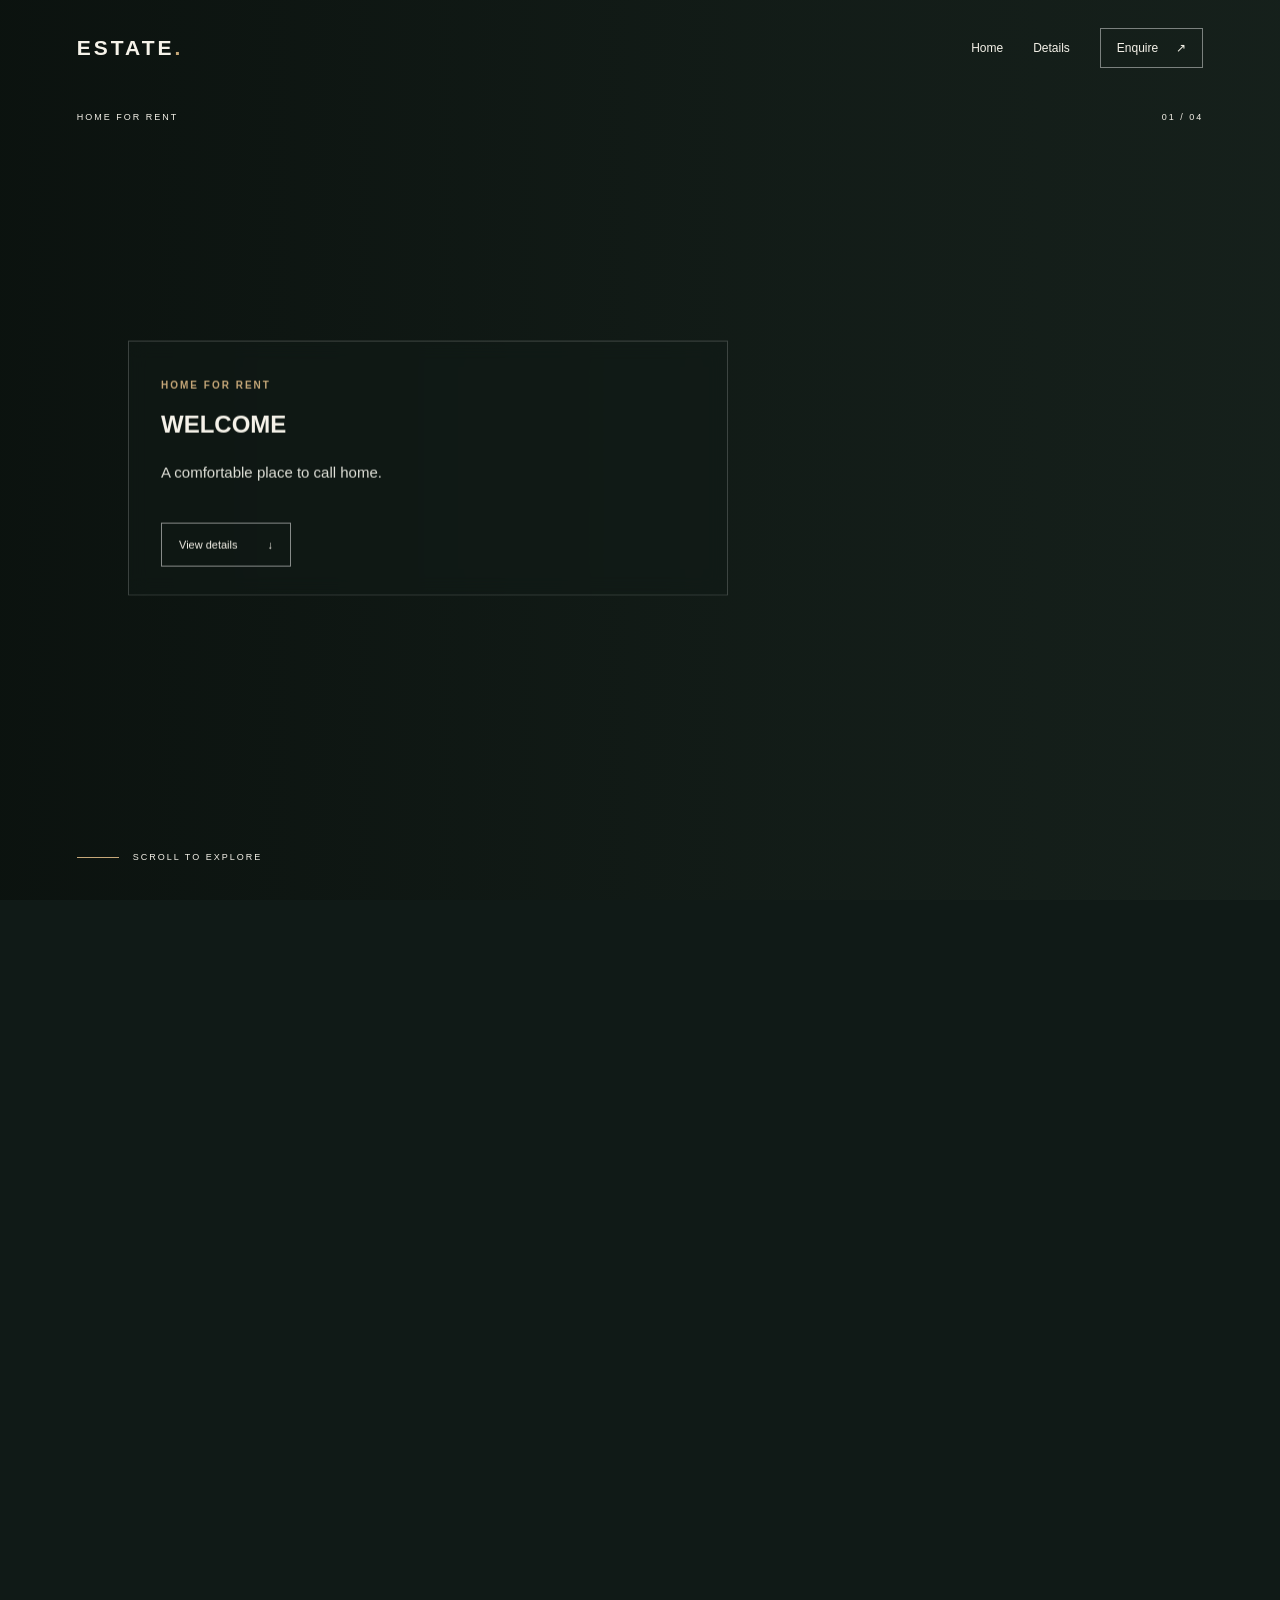
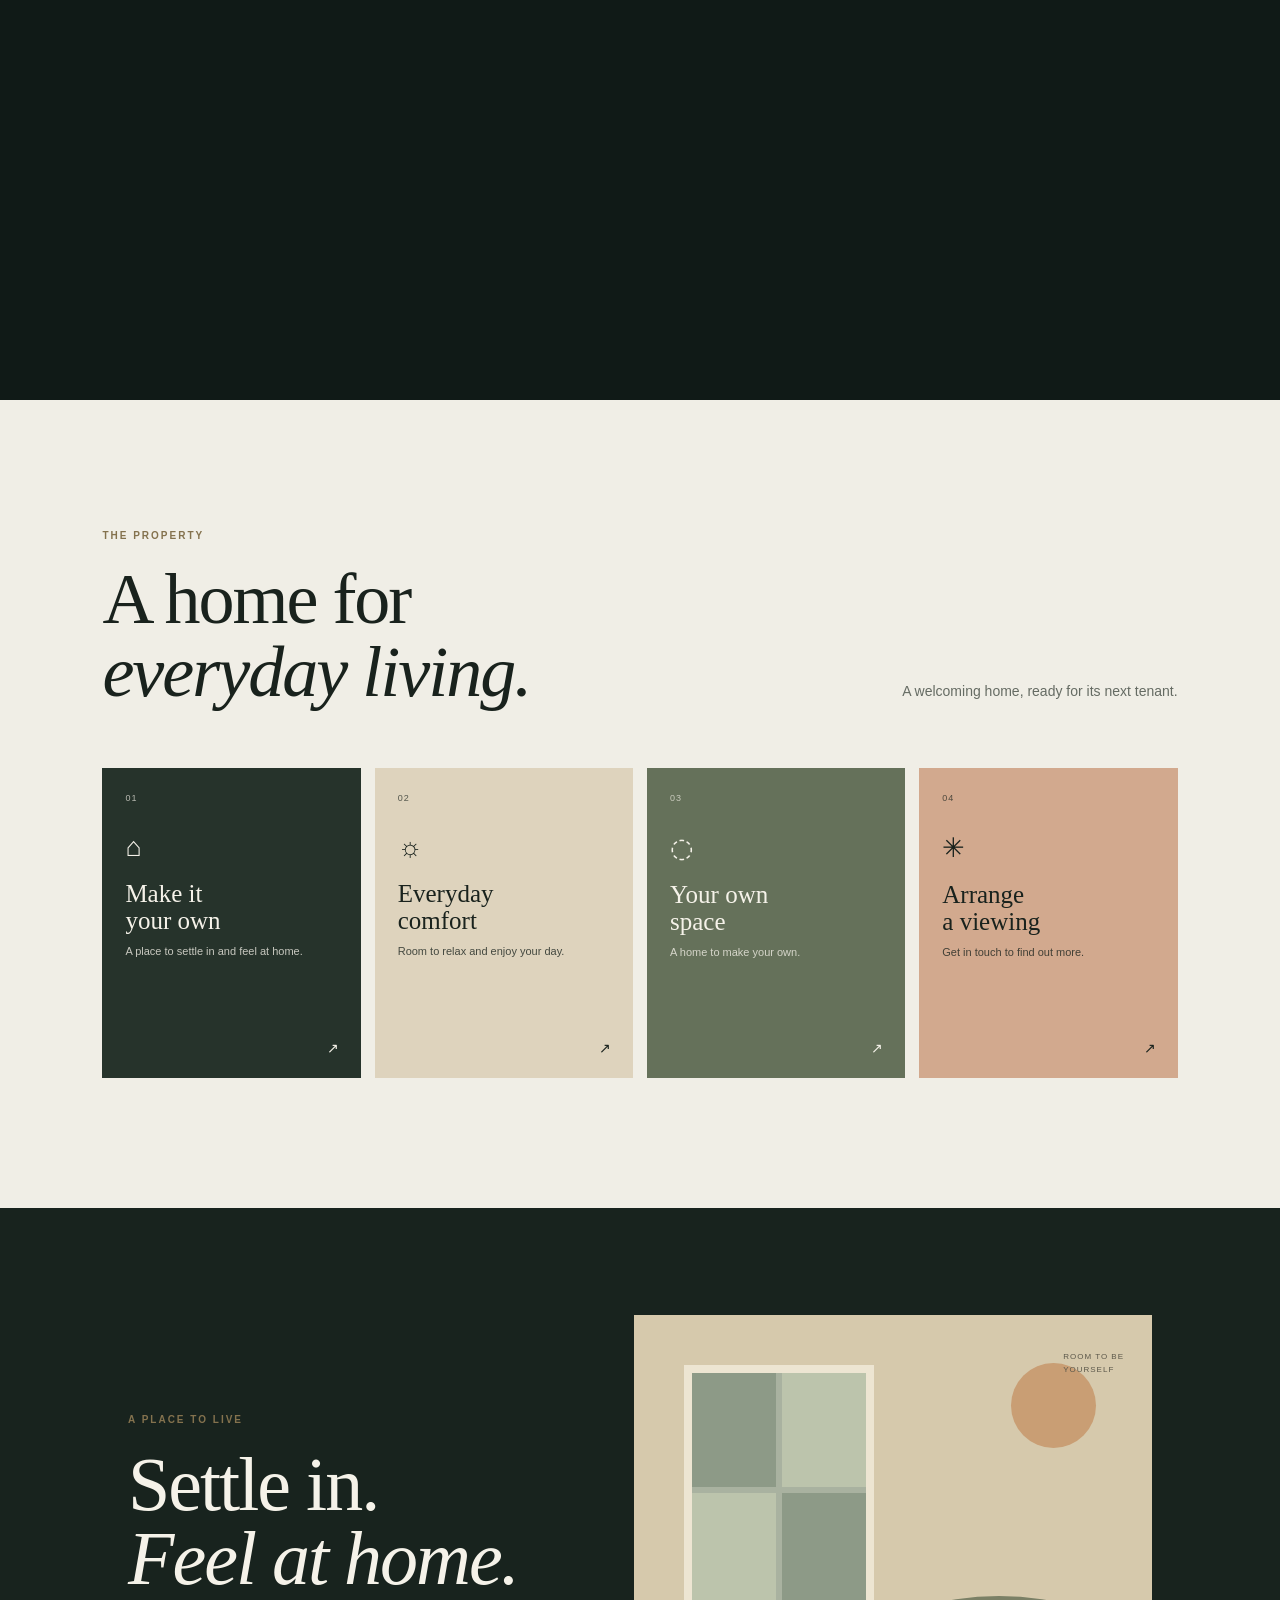
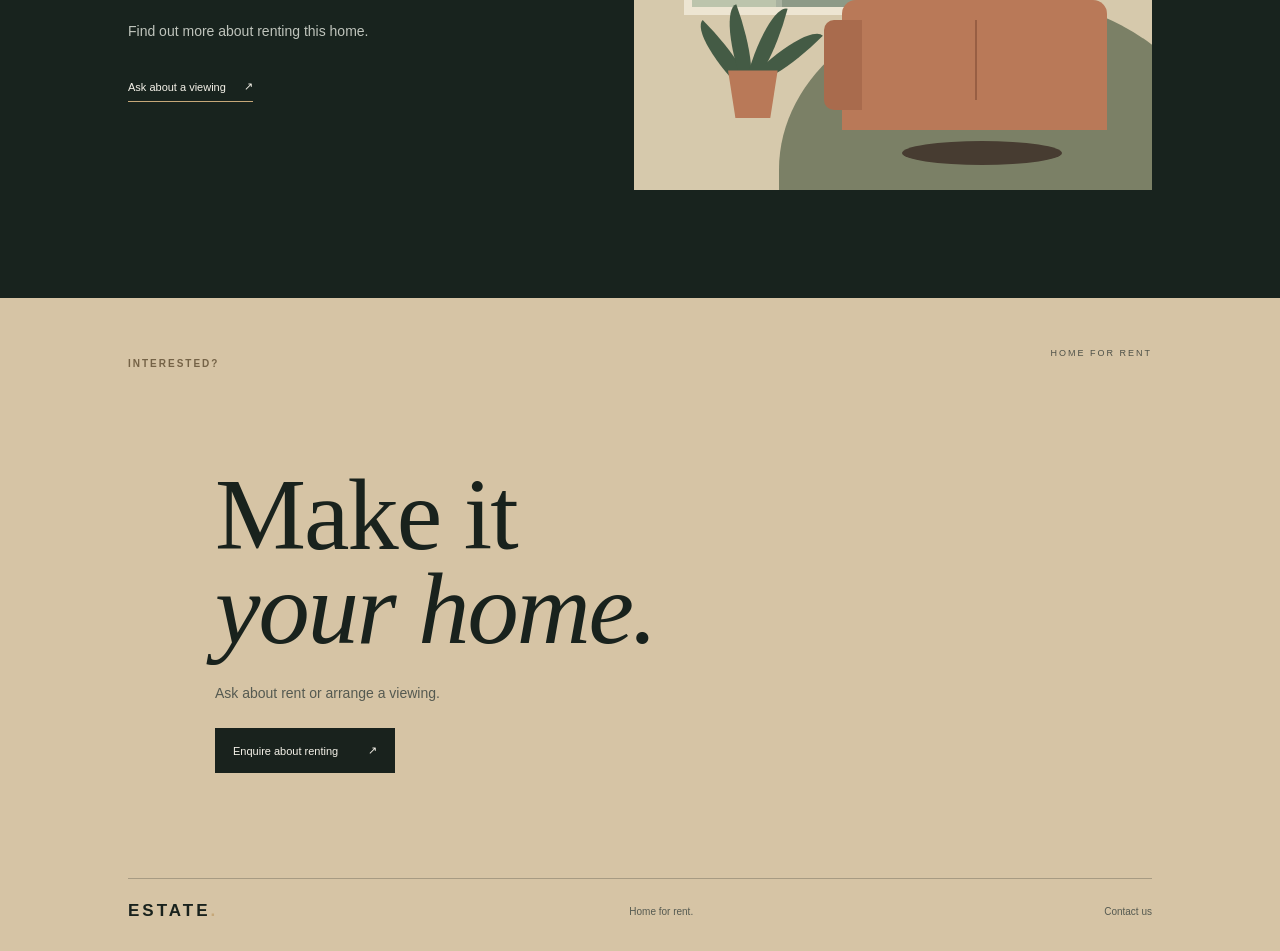
==== Real-estate/index.html @ 22d4f788 "Add real-estate rental landing page Co-authored-by: Copilot <223556219+Copilot@users.noreply.github." ====
<!DOCTYPE html>
<html lang="en">
<head>
  <meta charset="UTF-8">
  <meta name="viewport" content="width=device-width, initial-scale=1.0">
  <meta name="theme-color" content="#101a17">
  <meta name="description" content="Explore this home for rent and enquire about arranging a viewing.">
  <title>Estate | Home for Rent</title>
  <link rel="stylesheet" href="styles.css">
</head>
<body>
  <header class="navbar">
    <a href="#story" class="brand" aria-label="Estate home">ESTATE<span>.</span></a>
    <nav aria-label="Main navigation">
      <a href="#home">Home</a>
      <a href="#design">Details</a>
      <a href="#visit" class="nav-cta">Enquire <span aria-hidden="true">↗</span></a>
    </nav>
  </header>

  <main>
    <section id="story" class="scroll-story" aria-label="Home for rent">
      <div class="sticky-stage">
        <video
          id="propertyVideo"
          class="property-video"
          preload="auto"
          muted
          playsinline
          disablepictureinpicture
          aria-label="Scroll-controlled video tour of the residence"
        >
          <source src="assets/property-tour.mp4" type="video/mp4">
        </video>
        <div class="video-shade"></div>

        <div class="hero-topline">
          <span>HOME FOR RENT</span>
          <span id="progressLabel" aria-live="polite">01 / 04</span>
        </div>

        <div class="scene-card" id="sceneCard">
          <p class="eyebrow" id="sceneEyebrow">HOME FOR RENT</p>
          <h1 id="hero-title">WELCOME</h1>
          <p class="hero-description" id="sceneDescription">
            A comfortable place to call home.
          </p>
          <a href="#home" class="outline-button">View details <span aria-hidden="true">↓</span></a>
        </div>

        <a class="hero-scroll" href="#home"><span></span>SCROLL TO EXPLORE</a>
      </div>
    </section>

    <section id="home" class="overview-section" aria-labelledby="overview-title">
      <div class="section-heading">
        <p class="eyebrow">THE PROPERTY</p>
        <div class="heading-row">
          <h2 id="overview-title">A home for<br><em>everyday living.</em></h2>
          <p>
            A welcoming home, ready for its next tenant.
          </p>
        </div>
      </div>

      <div class="feature-grid">
        <article class="feature-card feature-card-dark">
          <span class="card-number">01</span>
          <span class="feature-icon" aria-hidden="true">⌂</span>
          <h3>Make it<br>your own</h3>
          <p>A place to settle in and feel at home.</p>
          <span class="card-mark" aria-hidden="true">↗</span>
        </article>
        <article class="feature-card feature-card-sand">
          <span class="card-number">02</span>
          <span class="feature-icon" aria-hidden="true">☼</span>
          <h3>Everyday<br>comfort</h3>
          <p>Room to relax and enjoy your day.</p>
          <span class="card-mark" aria-hidden="true">↗</span>
        </article>
        <article class="feature-card feature-card-olive">
          <span class="card-number">03</span>
          <span class="feature-icon" aria-hidden="true">◌</span>
          <h3>Your own<br>space</h3>
          <p>A home to make your own.</p>
          <span class="card-mark" aria-hidden="true">↗</span>
        </article>
        <article class="feature-card feature-card-clay">
          <span class="card-number">04</span>
          <span class="feature-icon" aria-hidden="true">✳</span>
          <h3>Arrange<br>a viewing</h3>
          <p>Get in touch to find out more.</p>
          <span class="card-mark" aria-hidden="true">↗</span>
        </article>
      </div>
    </section>

    <section id="design" class="design-section" aria-labelledby="design-title">
      <div class="design-copy">
        <p class="eyebrow">A PLACE TO LIVE</p>
        <h2 id="design-title">Settle in.<br><em>Feel at home.</em></h2>
        <p class="design-description">
          Find out more about renting this home.
        </p>
        <a href="#visit" class="text-link">Ask about a viewing <span aria-hidden="true">↗</span></a>
      </div>

      <div class="design-art" aria-label="A graphic illustration of a calm, considered living space" role="img">
        <div class="art-sun"></div>
        <div class="art-window">
          <span></span><span></span><span></span><span></span>
        </div>
        <div class="art-plant"><i></i><i></i><i></i><i></i><b></b></div>
        <div class="art-sofa"><span></span></div>
        <div class="art-table"></div>
        <p>ROOM TO BE<br>YOURSELF</p>
      </div>
    </section>

    <section id="visit" class="visit-section" aria-labelledby="visit-title">
      <div class="visit-topline">
        <p class="eyebrow">INTERESTED?</p>
        <span>HOME FOR RENT</span>
      </div>
      <div class="visit-content">
        <h2 id="visit-title">Make it<br><em>your home.</em></h2>
        <p>
          Ask about rent or arrange a viewing.
        </p>
        <a href="mailto:hello@example.com?subject=Rental%20enquiry" class="visit-button">
          Enquire about renting <span aria-hidden="true">↗</span>
        </a>
      </div>
      <footer class="site-footer">
        <a href="#story" class="brand">ESTATE<span>.</span></a>
        <span>Home for rent.</span>
        <a href="mailto:hello@example.com">Contact us</a>
      </footer>
    </section>
  </main>

  <script src="script.js"></script>
</body>
</html>
---- Real-estate/styles.css ----
:root {
  --bg: #101a17;
  --text: #f5f2e9;
  --muted: #bfc4bc;
  --accent: #c6a879;
  --paper: #f0eee6;
  --ink: #19221d;
}

* {
  box-sizing: border-box;
}

html {
  scroll-behavior: smooth;
  background: var(--bg);
  scroll-padding-top: 84px;
}

body {
  margin: 0;
  color: var(--text);
  background: var(--bg);
  font-family: Arial, Helvetica, sans-serif;
}

a {
  color: inherit;
  text-decoration: none;
}

.navbar {
  position: absolute;
  top: 0;
  left: 0;
  z-index: 3;
  width: 100%;
  display: flex;
  justify-content: space-between;
  align-items: center;
  padding: 28px 6%;
}

.brand {
  font-size: 21px;
  font-weight: 800;
  letter-spacing: 3px;
}

.brand span {
  color: var(--accent);
}

.navbar nav {
  display: flex;
  align-items: center;
  gap: 30px;
  font-size: 12px;
}

.navbar nav a:not(.nav-cta),
.site-footer a:last-child {
  transition: color 180ms ease;
}

.navbar nav a:not(.nav-cta):hover,
.site-footer a:last-child:hover {
  color: var(--accent);
}

.nav-cta {
  display: inline-flex;
  gap: 18px;
  align-items: center;
  border: 1px solid #ffffff70;
  padding: 12px 16px;
  transition: background 180ms ease, color 180ms ease;
}

.nav-cta:hover {
  color: var(--bg);
  background: var(--text);
}

.scroll-story {
  position: relative;
  height: 400vh;
}

.sticky-stage {
  position: sticky;
  top: 0;
  height: 100vh;
  height: 100svh;
  overflow: hidden;
  background: #17221d;
}

.property-video,
.video-shade {
  position: absolute;
  inset: 0;
  width: 100%;
  height: 100%;
}

.property-video {
  object-fit: cover;
  object-position: center;
}

.video-shade {
  position: absolute;
  inset: 0;
  background: linear-gradient(90deg, rgba(8, 14, 11, 0.78), rgba(8, 14, 11, 0.3) 62%, rgba(8, 14, 11, 0.1));
  pointer-events: none;
}

.hero-topline,
.visit-topline {
  position: absolute;
  top: 112px;
  left: 6%;
  right: 6%;
  display: flex;
  justify-content: space-between;
  font-size: 9px;
  letter-spacing: 2px;
}

.scene-card {
  position: absolute;
  top: 52%;
  left: 10%;
  width: min(600px, 80%);
  padding: 28px 32px;
  border: 1px solid #ffffff30;
  background: rgba(16, 26, 23, 0.5);
  backdrop-filter: blur(10px);
  -webkit-backdrop-filter: blur(10px);
  transform: translateY(-50%);
  transition: opacity 300ms ease, transform 300ms ease;
}

.scene-card.changing {
  opacity: 0;
  transform: translateY(calc(-50% + 12px));
}

.eyebrow {
  color: var(--accent);
  font-size: 10px;
  letter-spacing: 2px;
  font-weight: 700;
}

.hero-content h1,
.section-heading h2,
.design-copy h2,
.visit-content h2 {
  font-family: Georgia, "Times New Roman", serif;
  font-weight: 400;
  letter-spacing: -2px;
}

.hero-content h1 {
  margin: 20px 0;
  font-size: clamp(52px, 7vw, 92px);
  line-height: 0.98;
}

.hero-description {
  max-width: 460px;
  color: #e0e1d9;
  font-size: 15px;
  line-height: 1.8;
}

.outline-button,
.visit-button {
  display: inline-flex;
  align-items: center;
  justify-content: space-between;
  gap: 30px;
  margin-top: 22px;
  padding: 15px 17px;
  border: 1px solid #ffffff80;
  font-size: 11px;
  transition: background 180ms ease, color 180ms ease;
}

.outline-button:hover {
  color: var(--bg);
  background: var(--text);
}

.hero-scroll {
  position: absolute;
  bottom: 38px;
  left: 6%;
  display: flex;
  align-items: center;
  gap: 14px;
  font-size: 9px;
  letter-spacing: 2px;
}

.hero-scroll span {
  width: 42px;
  height: 1px;
  background: var(--accent);
}

.overview-section {
  padding: 120px 8% 130px;
  color: var(--ink);
  background: var(--paper);
}

.section-heading {
  max-width: 1200px;
  margin: 0 auto 58px;
}

.section-heading .eyebrow,
.design-copy .eyebrow {
  color: #84724e;
}

.heading-row {
  display: flex;
  align-items: flex-end;
  justify-content: space-between;
  gap: 60px;
}

.section-heading h2 {
  margin: 12px 0 0;
  font-size: clamp(42px, 6vw, 72px);
  line-height: 1.02;
}

.section-heading h2 em,
.design-copy h2 em,
.visit-content h2 em {
  font-weight: 400;
}

.heading-row > p {
  max-width: 390px;
  margin: 0 0 5px;
  color: #656b63;
  font-size: 14px;
  line-height: 1.9;
}

.feature-grid {
  display: grid;
  max-width: 1200px;
  margin: 0 auto;
  grid-template-columns: repeat(4, minmax(0, 1fr));
  gap: 14px;
}

.feature-card {
  position: relative;
  display: flex;
  min-height: 310px;
  flex-direction: column;
  padding: 25px 23px;
  overflow: hidden;
  transition: transform 220ms ease;
}

.feature-card:hover {
  transform: translateY(-7px);
}

.feature-card-dark {
  color: #f5f2e9;
  background: #26332b;
}

.feature-card-sand {
  color: #19221d;
  background: #ded3bd;
}

.feature-card-olive {
  color: #f5f2e9;
  background: #65715a;
}

.feature-card-clay {
  color: #19221d;
  background: #d2a98e;
}

.card-number {
  font-size: 9px;
  letter-spacing: 1px;
  opacity: 0.7;
}

.feature-icon {
  margin-top: 29px;
  font-family: Georgia, "Times New Roman", serif;
  font-size: 27px;
}

.feature-card h3 {
  margin: 17px 0 8px;
  font-family: Georgia, "Times New Roman", serif;
  font-size: 25px;
  font-weight: 400;
  line-height: 1.08;
}

.feature-card p {
  max-width: 230px;
  margin: 0;
  font-size: 11px;
  line-height: 1.7;
  opacity: 0.78;
}

.card-mark {
  position: absolute;
  right: 22px;
  bottom: 22px;
  font-size: 14px;
}

.design-section {
  display: grid;
  min-height: 690px;
  grid-template-columns: 0.9fr 1.1fr;
  align-items: center;
  gap: 8%;
  padding: 100px 10%;
  color: var(--text);
  background: #18231e;
}

.design-copy {
  max-width: 480px;
}

.design-copy h2 {
  margin: 22px 0;
  font-size: clamp(48px, 6vw, 76px);
  line-height: 0.98;
}

.design-description {
  max-width: 420px;
  color: var(--muted);
  font-size: 14px;
  line-height: 1.9;
}

.text-link {
  display: inline-flex;
  gap: 18px;
  align-items: center;
  margin-top: 22px;
  padding-bottom: 8px;
  border-bottom: 1px solid var(--accent);
  font-size: 11px;
}

.design-art {
  position: relative;
  width: 100%;
  max-width: 590px;
  height: 475px;
  justify-self: end;
  overflow: hidden;
  background: #d6c9ac;
}

.design-art::before {
  position: absolute;
  right: -13%;
  bottom: -32%;
  width: 85%;
  height: 73%;
  border-radius: 50% 50% 0 0;
  background: #7b8066;
  content: "";
}

.art-sun {
  position: absolute;
  top: 48px;
  right: 56px;
  width: 85px;
  height: 85px;
  border-radius: 50%;
  background: #c99e74;
}

.art-window {
  position: absolute;
  top: 50px;
  left: 50px;
  display: grid;
  width: 190px;
  height: 250px;
  grid-template-columns: 1fr 1fr;
  grid-template-rows: 1fr 1fr;
  border: 8px solid #ede5d2;
  gap: 6px;
  background: #a9b2a0;
}

.art-window span:nth-child(2),
.art-window span:nth-child(3) {
  background: #bcc4ac;
}

.art-window span:nth-child(1),
.art-window span:nth-child(4) {
  background: #8d9a87;
}

.art-plant {
  position: absolute;
  bottom: 72px;
  left: 67px;
  width: 95px;
  height: 140px;
}

.art-plant i {
  position: absolute;
  bottom: 30px;
  left: 43px;
  width: 22px;
  height: 85px;
  border-radius: 100% 0;
  background: #445b45;
  transform-origin: bottom;
}

.art-plant i:nth-child(1) { transform: rotate(-45deg); }
.art-plant i:nth-child(2) { transform: rotate(-20deg); }
.art-plant i:nth-child(3) { transform: rotate(15deg); }
.art-plant i:nth-child(4) { transform: rotate(45deg); }

.art-plant b {
  position: absolute;
  bottom: 0;
  left: 21px;
  width: 62px;
  height: 48px;
  background: #b97958;
  clip-path: polygon(10% 0, 90% 0, 78% 100%, 22% 100%);
}

.art-sofa {
  position: absolute;
  right: 45px;
  bottom: 60px;
  width: 265px;
  height: 130px;
  border-radius: 14px 14px 0 0;
  background: #b97958;
}

.art-sofa::before {
  position: absolute;
  top: 20px;
  left: -18px;
  width: 38px;
  height: 90px;
  border-radius: 10px 0 0 10px;
  background: #a96b4d;
  content: "";
}

.art-sofa span {
  position: absolute;
  top: 20px;
  left: 50%;
  width: 2px;
  height: 80px;
  background: #985e43;
}

.art-table {
  position: absolute;
  right: 90px;
  bottom: 25px;
  width: 160px;
  height: 24px;
  border-radius: 50%;
  background: #473c31;
}

.design-art > p {
  position: absolute;
  top: 28px;
  right: 28px;
  color: #5b574a;
  font-size: 8px;
  letter-spacing: 1px;
  line-height: 1.6;
}

.visit-section {
  position: relative;
  min-height: 620px;
  padding: 170px 10% 30px;
  color: var(--ink);
  background: #d6c4a5;
}

.visit-topline {
  top: 50px;
  left: 10%;
  right: 10%;
  color: #4e5148;
}

.visit-topline .eyebrow {
  color: #756347;
}

.visit-content {
  max-width: 850px;
  margin: 0 auto;
}

.visit-content h2 {
  margin: 0;
  font-size: clamp(58px, 8vw, 104px);
  line-height: 0.92;
}

.visit-content > p {
  max-width: 430px;
  margin: 25px 0 0;
  color: #555a51;
  font-size: 14px;
  line-height: 1.8;
}

.visit-button {
  border-color: var(--ink);
  color: var(--text);
  background: var(--ink);
}

.visit-button:hover {
  color: var(--ink);
  background: transparent;
}

.site-footer {
  display: flex;
  justify-content: space-between;
  align-items: center;
  max-width: 1200px;
  margin: 105px auto 0;
  padding-top: 22px;
  border-top: 1px solid #19221d40;
  color: #555a51;
  font-size: 10px;
}

.site-footer .brand {
  color: var(--ink);
  font-size: 17px;
}

@media (max-width: 900px) {
  .overview-section {
    padding: 95px 6%;
  }

  .heading-row {
    align-items: flex-start;
    flex-direction: column;
    gap: 20px;
  }

  .feature-grid {
    grid-template-columns: repeat(2, minmax(0, 1fr));
  }

  .design-section {
    grid-template-columns: 1fr 1fr;
    gap: 5%;
    padding: 90px 7%;
  }

  .design-art {
    height: 400px;
  }

  .art-sofa {
    right: 25px;
    width: 210px;
  }

  .art-window {
    left: 30px;
    width: 160px;
  }
}

@media (max-width: 640px) {
  html {
    scroll-padding-top: 20px;
  }

  .navbar {
    padding: 22px 7%;
  }

  .brand {
    font-size: 18px;
  }

  .navbar nav {
    gap: 14px;
    font-size: 10px;
  }

  .nav-cta {
    gap: 8px;
    padding: 10px;
  }

  .scroll-story {
    height: 360vh;
  }

  .property-video {
    object-position: 55% center;
  }

  .video-shade {
    background: linear-gradient(0deg, rgba(8, 14, 11, 0.88), rgba(8, 14, 11, 0.12) 95%);
  }

  .hero-topline {
    top: 91px;
    left: 7%;
    right: 7%;
    font-size: 8px;
    letter-spacing: 1px;
  }

  .hero-topline span:last-child {
    max-width: 120px;
    text-align: right;
  }

  .hero-content h1 {
    font-size: clamp(50px, 13vw, 68px);
  }

  .scene-card {
    top: auto;
    bottom: 12%;
    left: 7%;
    width: 86%;
    padding: 22px 18px;
    transform: none;
  }

  .scene-card.changing {
    transform: translateY(12px);
  }

  .hero-description {
    font-size: 13px;
  }

  .hero-scroll {
    left: 7%;
    bottom: 26px;
  }

  .overview-section {
    padding: 78px 7% 85px;
  }

  .section-heading {
    margin-bottom: 38px;
  }

  .section-heading h2 {
    font-size: clamp(42px, 11vw, 58px);
  }

  .heading-row > p {
    font-size: 13px;
  }

  .feature-grid {
    gap: 10px;
  }

  .feature-card {
    min-height: 275px;
    padding: 19px 15px;
  }

  .feature-card h3 {
    font-size: 21px;
  }

  .feature-card p {
    font-size: 10px;
  }

  .card-mark {
    right: 15px;
    bottom: 17px;
  }

  .design-section {
    grid-template-columns: 1fr;
    gap: 45px;
    padding: 80px 7%;
  }

  .design-copy h2 {
    font-size: clamp(52px, 13vw, 72px);
  }

  .design-art {
    height: 370px;
  }

  .art-window {
    top: 35px;
    left: 25px;
    width: 145px;
    height: 220px;
  }

  .art-sun {
    top: 40px;
    right: 34px;
    width: 67px;
    height: 67px;
  }

  .art-sofa {
    right: 22px;
    bottom: 54px;
    width: 210px;
    height: 110px;
  }

  .art-plant {
    bottom: 60px;
    left: 42px;
    transform: scale(0.82);
    transform-origin: bottom left;
  }

  .visit-section {
    min-height: 570px;
    padding: 145px 7% 25px;
  }

  .visit-topline {
    top: 36px;
    left: 7%;
    right: 7%;
    gap: 15px;
    font-size: 8px;
    letter-spacing: 1px;
  }

  .visit-content h2 {
    font-size: clamp(60px, 15vw, 84px);
  }

  .site-footer {
    align-items: flex-start;
    flex-wrap: wrap;
    gap: 14px;
    margin-top: 80px;
  }

  .site-footer > span {
    order: 1;
    width: 100%;
  }
}

@media (prefers-reduced-motion: reduce) {
  html {
    scroll-behavior: auto;
  }

  *,
  *::before,
  *::after {
    transition-duration: 0.01ms !important;
  }
}
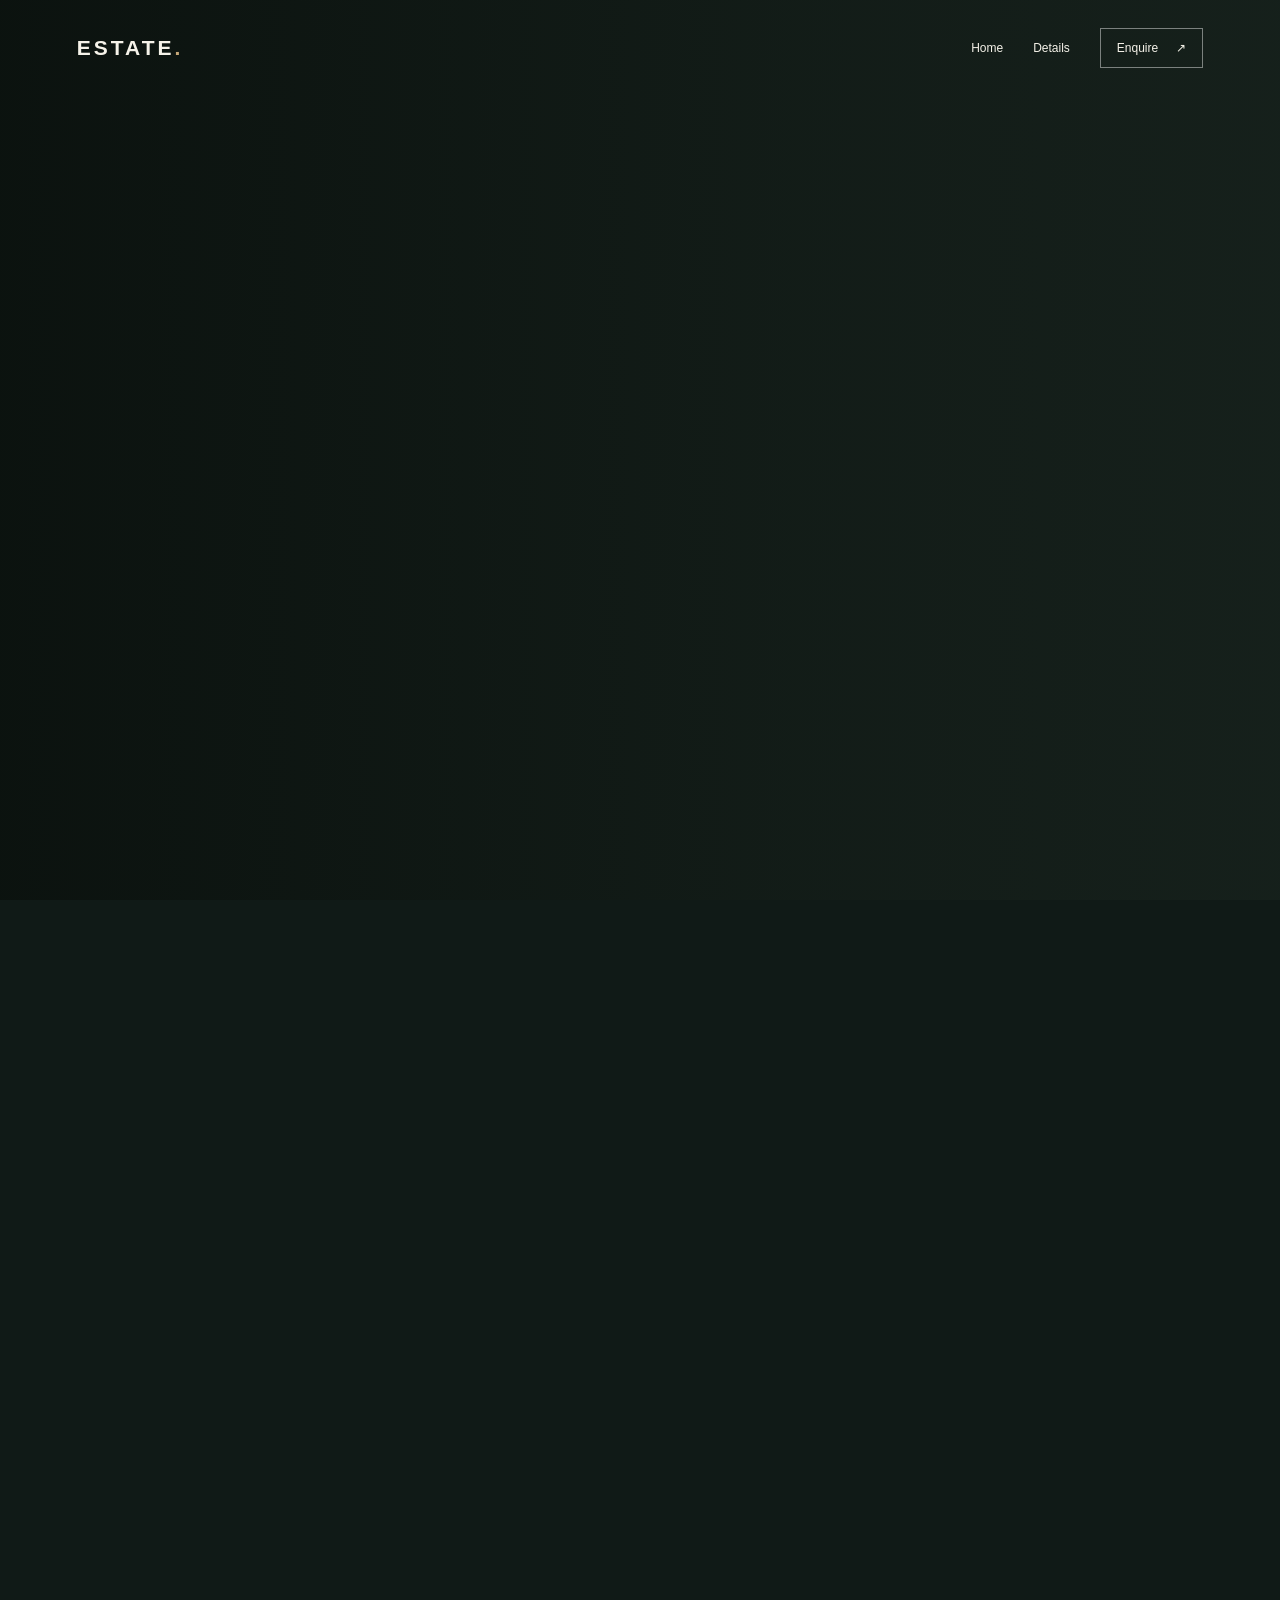
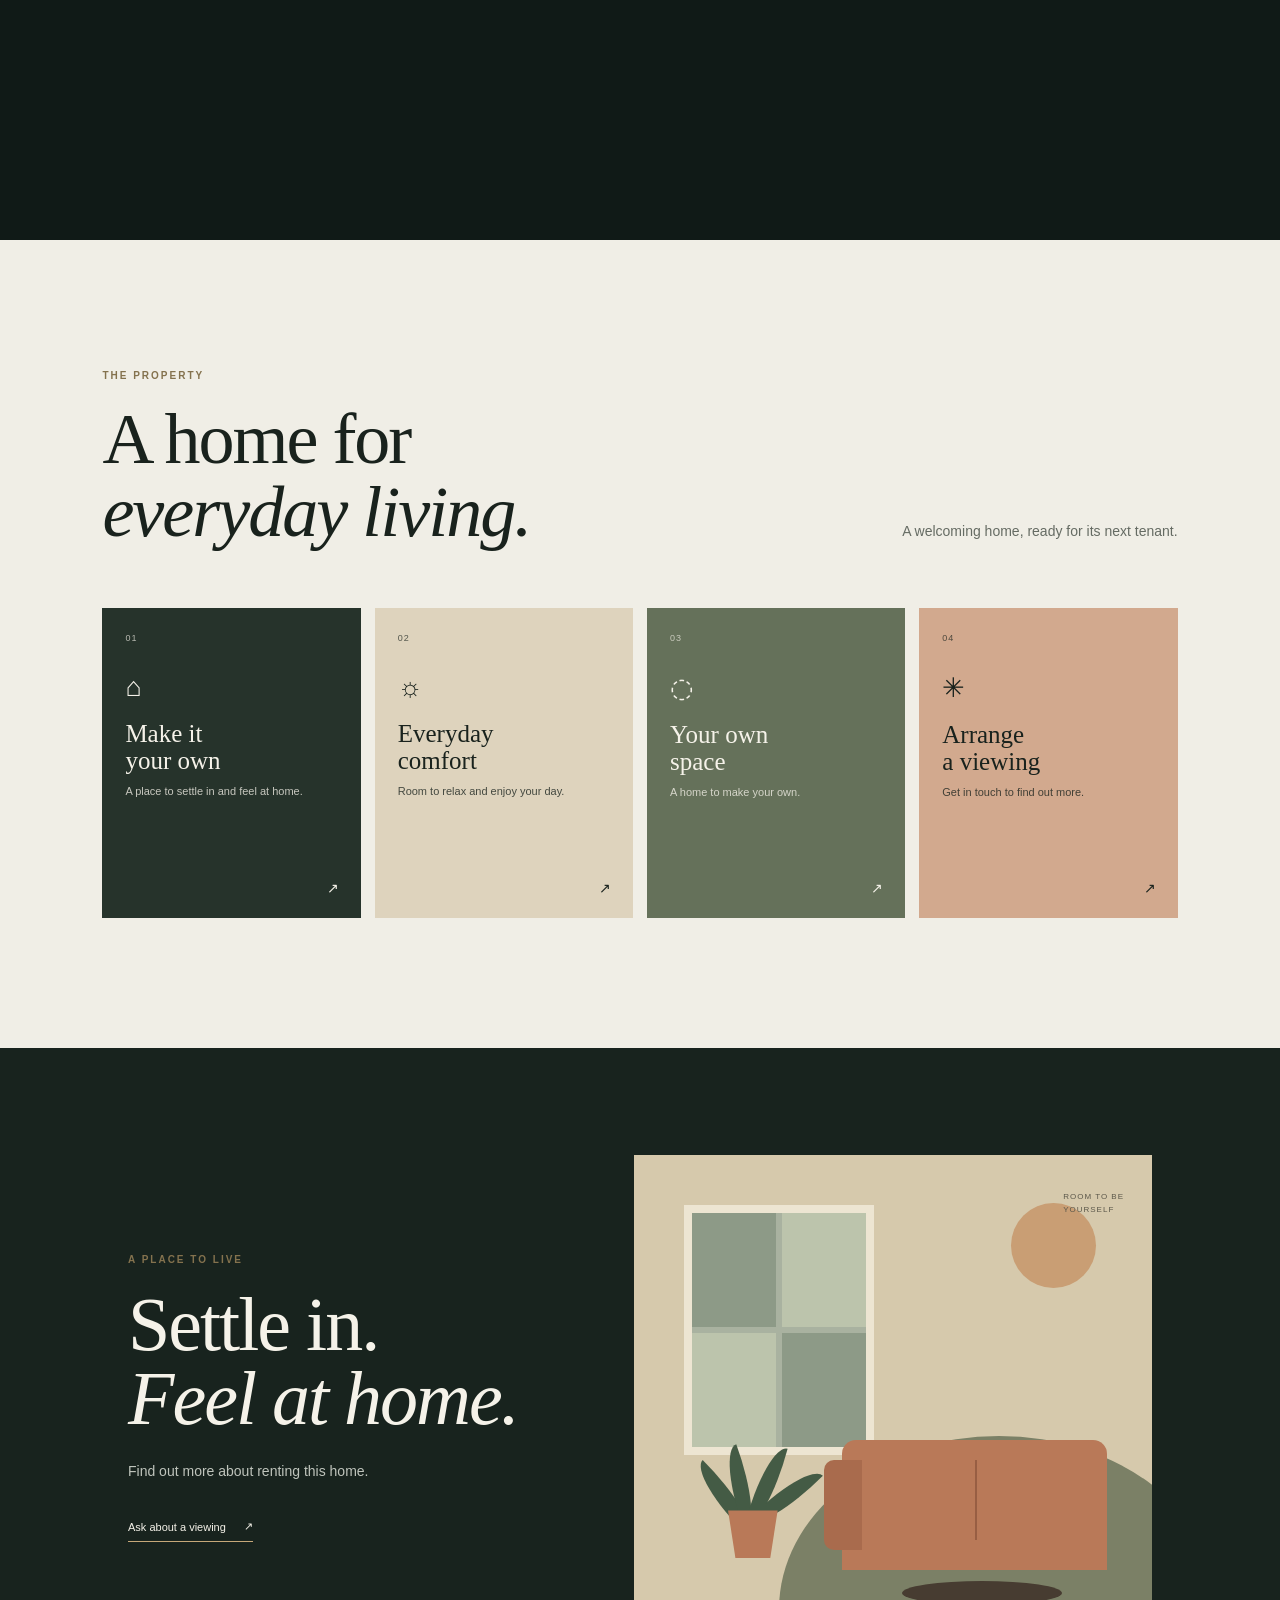
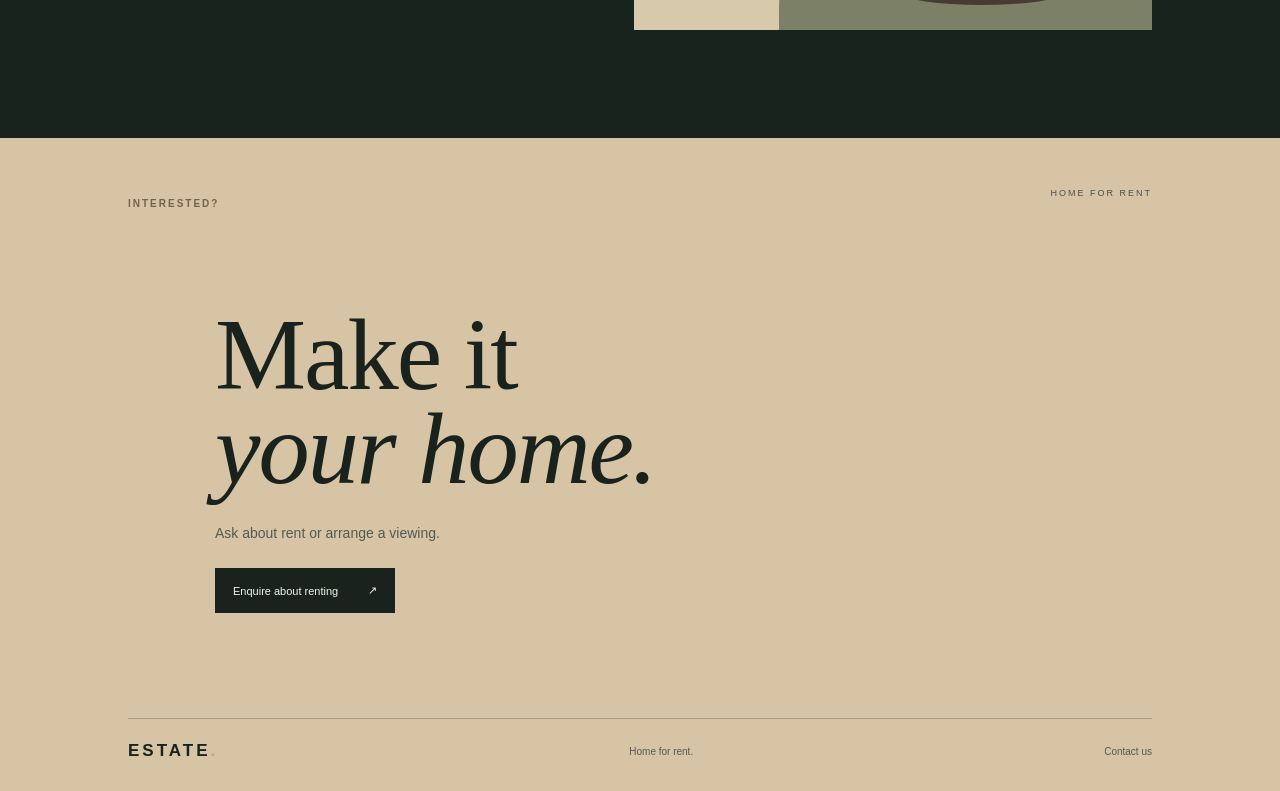
==== commit 8dbf5bda: "video change" ====
--- a/Real-estate/index.html
+++ b/Real-estate/index.html
@@ -30,7 +30,7 @@
           disablepictureinpicture
           aria-label="Scroll-controlled video tour of the residence"
         >
-          <source src="assets/property-tour.mp4" type="video/mp4">
+          <source src="assets/final.mp4" type="video/mp4">
         </video>
         <div class="video-shade"></div>
 
--- a/Real-estate/styles.css
+++ b/Real-estate/styles.css
@@ -84,7 +84,7 @@
 
 .scroll-story {
   position: relative;
-  height: 400vh;
+  height: 560vh;
 }
 
 .sticky-stage {
@@ -128,18 +128,32 @@
   letter-spacing: 2px;
 }
 
+.hero-topline,
+.hero-scroll {
+  transition: opacity 350ms ease, visibility 350ms ease;
+}
+
+.sticky-stage.intro-pause .hero-topline,
+.sticky-stage.intro-pause .hero-scroll {
+  opacity: 0;
+  visibility: hidden;
+}
+
 .scene-card {
   position: absolute;
   top: 52%;
   left: 10%;
-  width: min(600px, 80%);
-  padding: 28px 32px;
-  border: 1px solid #ffffff30;
-  background: rgba(16, 26, 23, 0.5);
-  backdrop-filter: blur(10px);
-  -webkit-backdrop-filter: blur(10px);
+  width: min(620px, 80%);
+  padding: 0;
+  visibility: hidden;
+  opacity: 0;
   transform: translateY(-50%);
-  transition: opacity 300ms ease, transform 300ms ease;
+  transition: opacity 350ms ease, transform 350ms ease, visibility 350ms ease;
+}
+
+.scene-card.is-visible {
+  visibility: visible;
+  opacity: 1;
 }
 
 .scene-card.changing {
@@ -163,10 +177,10 @@
   letter-spacing: -2px;
 }
 
-.hero-content h1 {
+.scene-card h1 {
   margin: 20px 0;
-  font-size: clamp(52px, 7vw, 92px);
-  line-height: 0.98;
+  font-size: clamp(64px, 11vw, 144px);
+  line-height: 0.88;
 }
 
 .hero-description {
@@ -634,7 +648,7 @@
   }
 
   .scroll-story {
-    height: 360vh;
+    height: 500vh;
   }
 
   .property-video {
@@ -658,16 +672,15 @@
     text-align: right;
   }
 
-  .hero-content h1 {
-    font-size: clamp(50px, 13vw, 68px);
+  .scene-card h1 {
+    font-size: clamp(58px, 15vw, 88px);
   }
 
   .scene-card {
     top: auto;
-    bottom: 12%;
+    bottom: 18%;
     left: 7%;
     width: 86%;
-    padding: 22px 18px;
     transform: none;
   }
 
